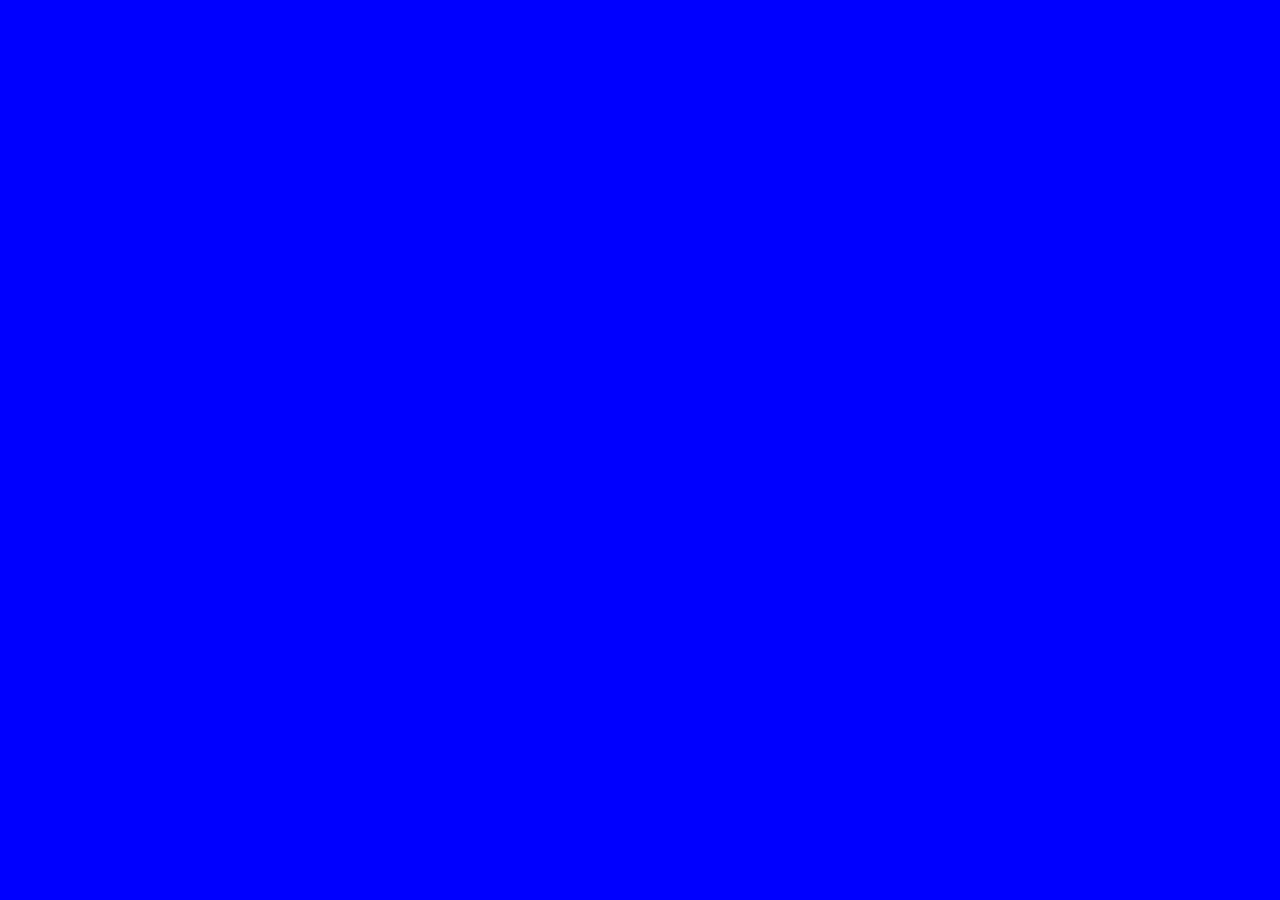
==== subpages/Css Clock/Js2_CSSClock.html @ 5a5808a4 "started clock challenge" ====
<!DOCTYPE html>
<html lang="en">
<head>
    <meta charset="UTF-8">
    <title>Css Clock</title>
    <meta name="viewport" content="width=device-width, initial-scale=1">
    <link rel="stylesheet" href="Js2_CSSClock.css" >
</head>
<body>
<div class="clock">
    <div class="clock-face">
        <div class="hour"></div>
        <div class="min"></div>
        <div class="sec"></div>
    </div>
</div>
</body>
</html>
---- subpages/Css Clock/Js2_CSSClock.css ----
body{
    background-color: blue;
    font-size: 12px;
    text-align: center;
    box-sizing:border-box;
}
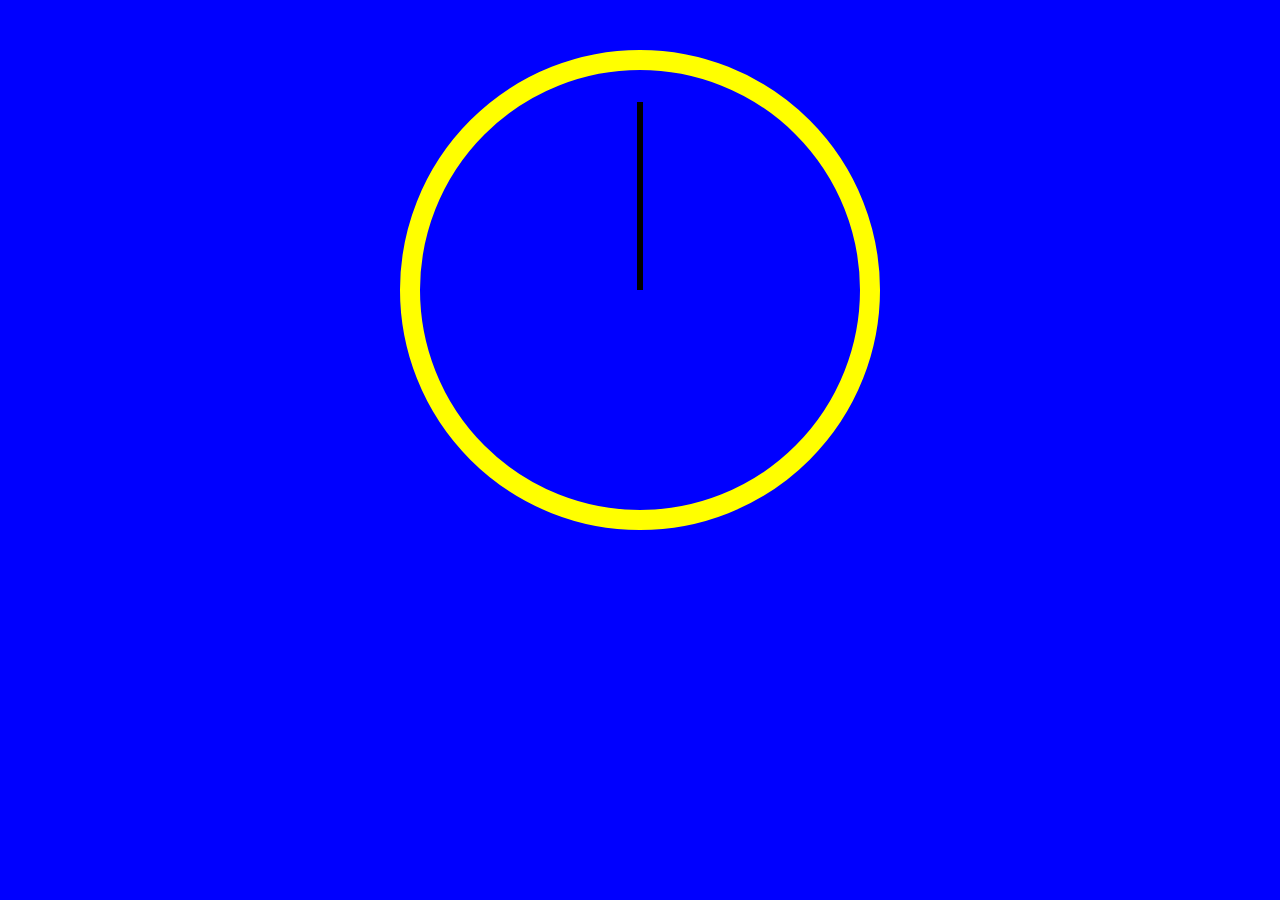
==== commit 54e14600: "finished clock" ====
--- a/subpages/Css Clock/Js2_CSSClock.html
+++ b/subpages/Css Clock/Js2_CSSClock.html
@@ -4,15 +4,34 @@
     <meta charset="UTF-8">
     <title>Css Clock</title>
     <meta name="viewport" content="width=device-width, initial-scale=1">
-    <link rel="stylesheet" href="Js2_CSSClock.css" >
+    <link rel="stylesheet" href="Js2_CSSClock.css">
 </head>
 <body>
 <div class="clock">
     <div class="clock-face">
-        <div class="hour"></div>
-        <div class="min"></div>
-        <div class="sec"></div>
+        <div class="hand hour"></div>
+        <div class="hand min"></div>
+        <div class="hand sec"></div>
     </div>
 </div>
+<script>
+    minHand=document.querySelector(".min")
+    secHand=document.querySelector(".sec")
+    hourHand=document.querySelector(".hour")
+    const setDate=()=>{
+        const date=new Date();
+        const seconds=date.getSeconds();
+        const min=date.getMinutes();
+        const hour=date.getHours();
+        const secondDegrees = ((seconds/60)*360);
+        const minDegrees = ((min/60)*360);
+        const hourDegrees = ((hour/24)*360);
+        secHand.style.transform=`rotate(${secondDegrees+90}deg)`
+        minHand.style.transform=`rotate(${minDegrees+90}deg)`
+        hourHand.style.transform=`rotate(${hourDegrees+90}deg)`
+        console.log(seconds)
+    }
+    setInterval(setDate,1000)
+</script>
 </body>
 </html>--- a/subpages/Css Clock/Js2_CSSClock.css
+++ b/subpages/Css Clock/Js2_CSSClock.css
@@ -1,6 +1,38 @@
+*{
+    margin: 0;
+    padding: 0;
+    box-sizing:border-box;
+}
 body{
     background-color: blue;
     font-size: 12px;
     text-align: center;
-    box-sizing:border-box;
+
+}
+.clock {
+    width: 30rem;
+    height: 30rem;
+    border: 20px solid yellow;
+    border-radius: 50%;
+    margin: 50px auto;
+    position: relative;
+    padding: 2rem;
+
+}
+.clock-face {
+    position: relative;
+    width: 100%;
+    height: 100%;
+    transform: translateY(-3px);
+}
+.hand {
+    width: 50%;
+    height: 6px;
+    background: black;
+    position: absolute;
+    top: 50%;
+    transform-origin: 100%;
+    transform: rotate(90deg);
+    transition: all 0.5s;
+    transition-timing-function: cubic-bezier(1, 2.85, 0.58, 1);
 }